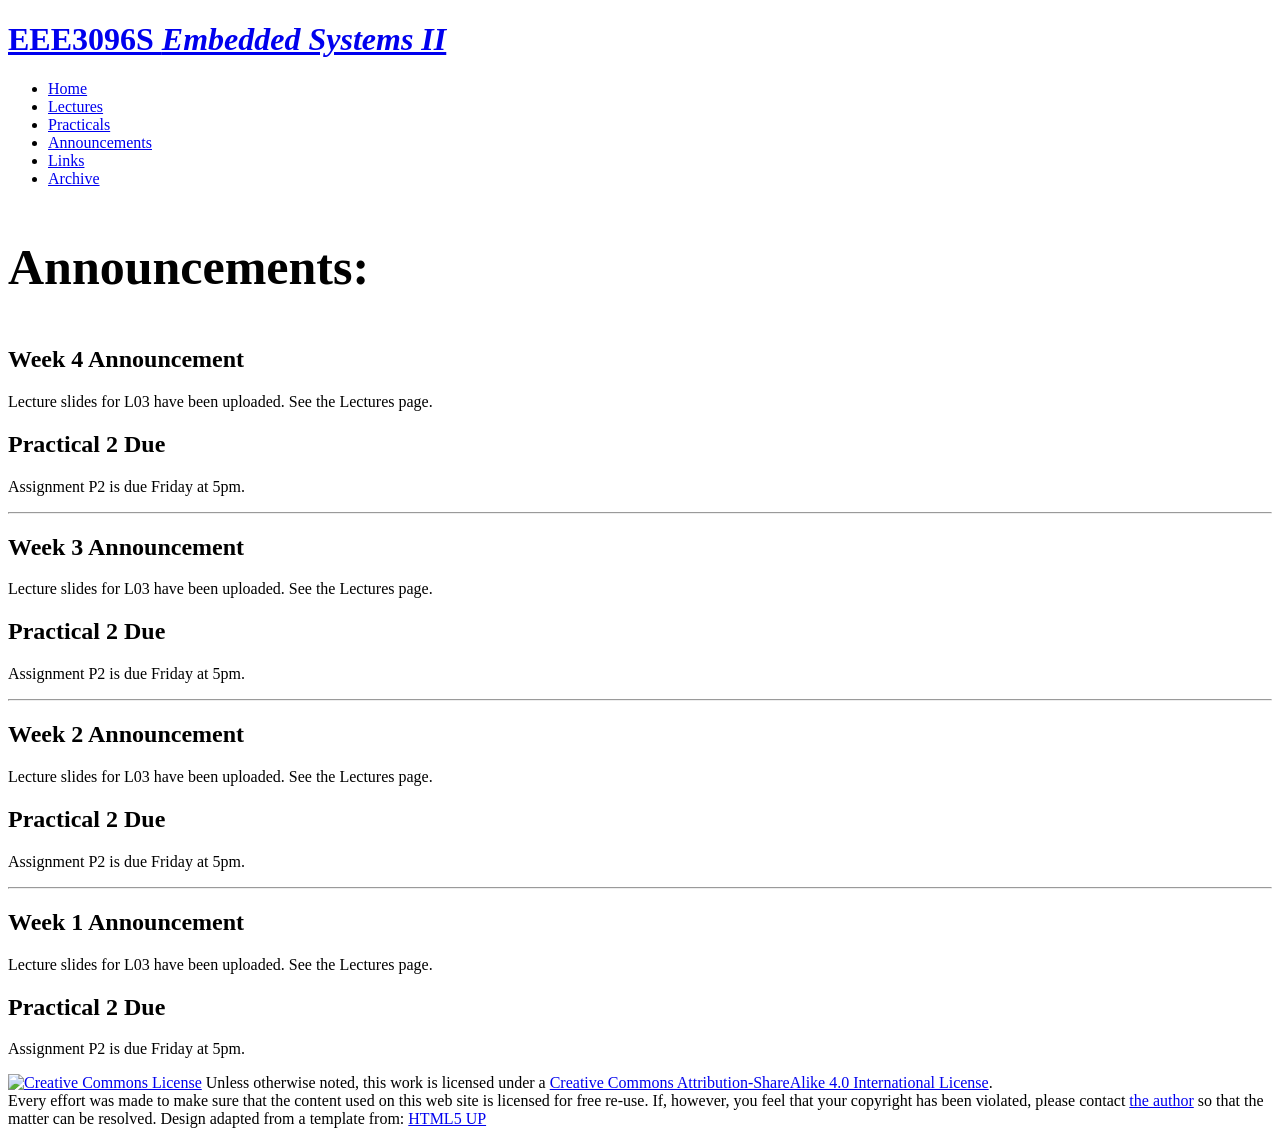
==== announcements.html @ 58a8103e "Added parsing of announcement markdown files, and basic display of recent announcements on home page" ====
<!DOCTYPE html>
<!--
	Arcana by HTML5 UP
	html5up.net | @ajlkn
	Free for personal and commercial use under the CCA 3.0 license (html5up.net/license)
-->
<html>
	<head>
		<title>Announcements</title>
		<meta charset="utf-8" />
		<meta
			name="viewport"
			content="width=device-width, initial-scale=1, user-scalable=no"
		/>
		<link rel="stylesheet" href="assets/css/main.css" />
	</head>
	<body class="is-preload">
		<div id="page-wrapper">
			<!-- Header -->
			<div id="header">
				<!-- Logo -->
				<h1>
					<a href="index.html" id="logo"
						>EEE3096S <em>Embedded Systems II</em></a
					>
				</h1>

				<!-- Nav -->
				<nav id="nav">
					<ul>
						<li><a href="index.html">Home</a></li>
						<li><a href="lectures.html">Lectures</a></li>
						<li><a href="practicals.html">Practicals</a></li>
						<li class="current"><a href="announcements.html">Announcements</a></li>
						<li><a href="links.html">Links</a></li>
						<li><a href="archive.html">Archive</a></li>
					</ul>
				</nav>
			</div>

			<!-- Main -->
			<section class="wrapper style1">
				<div class="wrapper style1">
				<div class="container">
					<div class="row">
						<h3 style="font-size: 50px;"> Announcements:  </h3>	
					</div>
					<div class="row">
						<div id="announcements-content">Loading...</div>	
					</div>
				</div>
			</div>
			</section>

			<!-- Footer -->
			<!-- Footer -->
			<div id="footer">
				<div class="container">
					<!-- Copyright -->
					<div class="copyright">
						<p>
							<a
								rel="license"
								href="http://creativecommons.org/licenses/by-sa/4.0/"
							>
								<img
									alt="Creative Commons License"
									style="border-width: 0;"
									src="https://i.creativecommons.org/l/by-sa/4.0/80x15.png"
							/></a>
							Unless otherwise noted, this work is licensed under a
							<a
								style="text-decoration: underline;"
								rel="license"
								href="http://creativecommons.org/licenses/by-sa/4.0/"
								>Creative Commons Attribution-ShareAlike 4.0 International
								License</a
							>.<br />
							Every effort was made to make sure that the content used on this
							web site is licensed for free re-use. If, however, you feel that
							your copyright has been violated, please contact
							<a
								style="text-decoration: underline;"
								href="mailto:vmrmax002[at]myuct.ac.za"
							>
								the author</a
							>
							so that the matter can be resolved.
							<span
								>Design adapted from a template from:
								<a href="http://html5up.net">HTML5 UP</a></span
							>
						</p>
					</div>
				</div>
			</div>
		</div>

		<!-- Scripts -->
		<script src="assets/js/jquery.min.js"></script>
		<script src="assets/js/jquery.dropotron.min.js"></script>
		<script src="assets/js/browser.min.js"></script>
		<script src="assets/js/breakpoints.min.js"></script>
		<script src="assets/js/util.js"></script>
		<script src="assets/js/main.js"></script>

		<!-- Markdown parsing for announcements --> 
		<script src="assets/js/marked.min.js"></script>

		<!-- Script fetches all announcements and parses the markdown to HTML-->
		<script>
		fetch('resources/announcements.json')
			.then(response => response.json())
			.then(files => {
			const all = [...files].reverse();
			return Promise.all(
				all.map(filename =>
				fetch('resources/' + filename).then(r => r.text())
				)
			);
			})
			.then(texts => {
			const html = texts.map(t => marked.parse(t)).join('<hr>');
			document.getElementById('announcements-content').innerHTML = html;
			})
			.catch(() => {
			document.getElementById('announcements-content').innerHTML = '<p>No announcements at this time.</p>';
			});
		</script>
	</body>
</html>
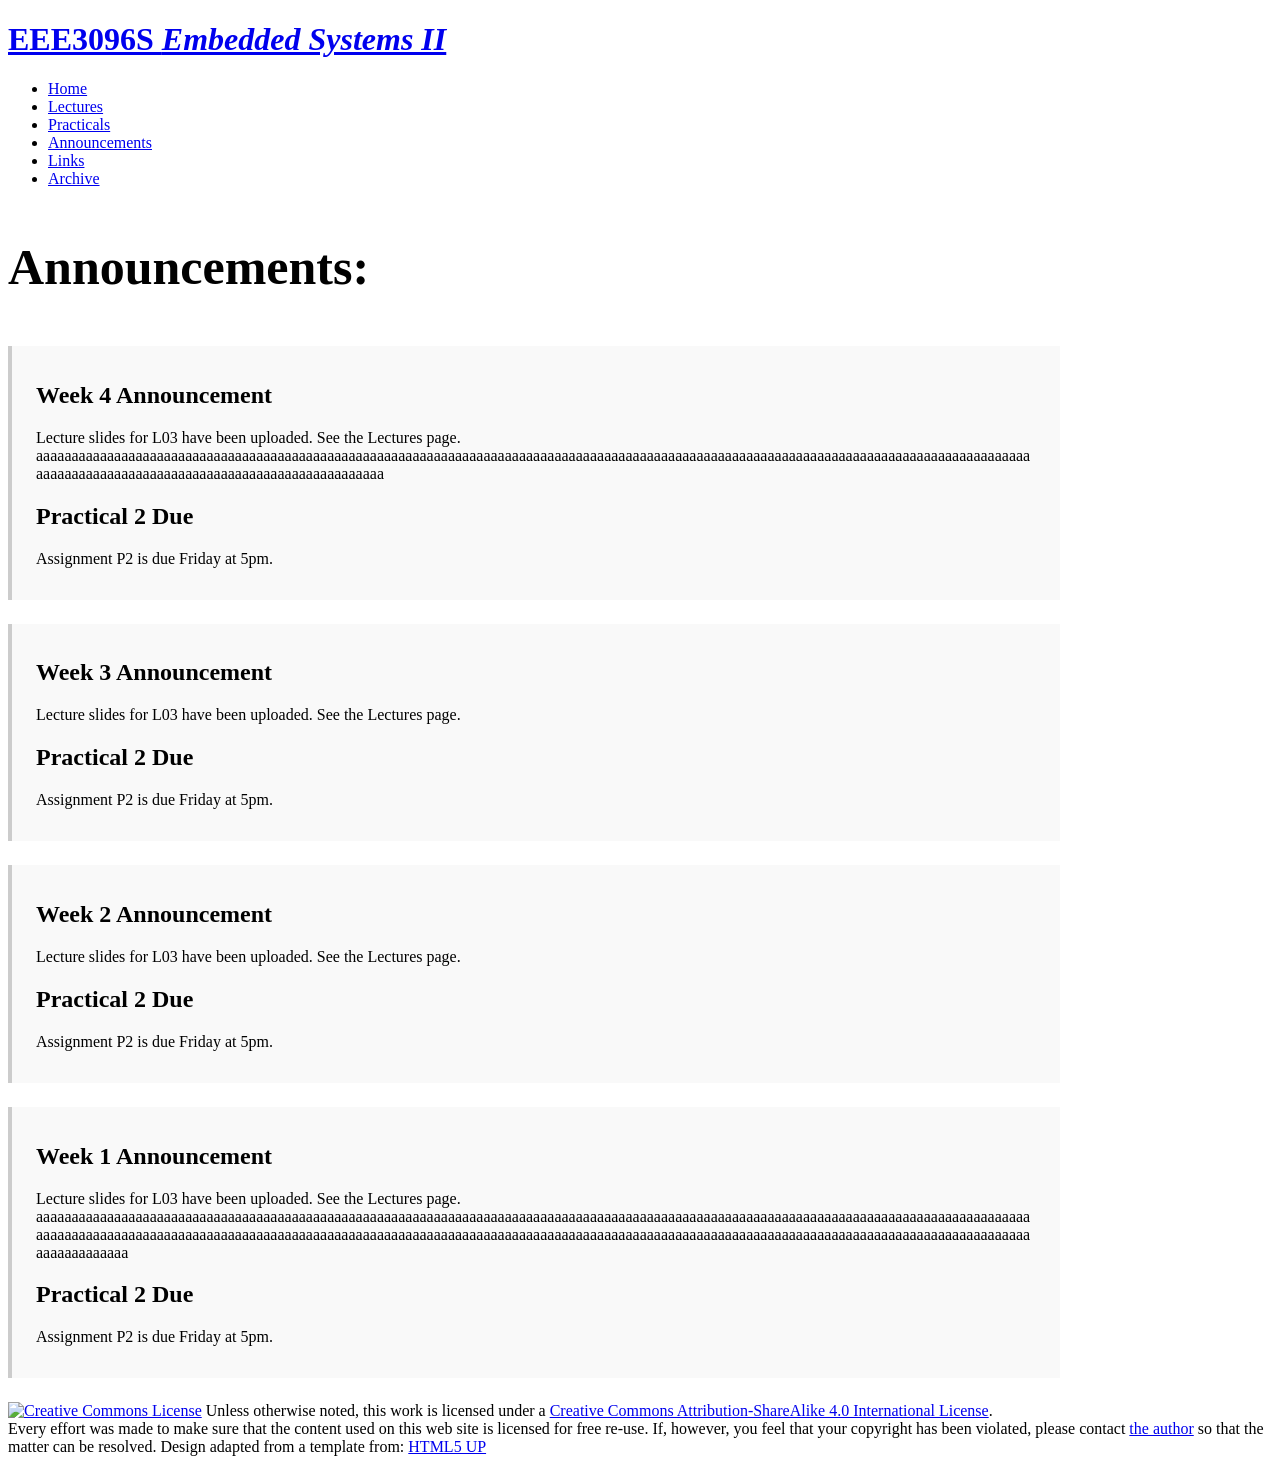
==== commit e91e5374: "Added styling to home page, removed clutter" ====
--- a/announcements.html
+++ b/announcements.html
@@ -120,7 +120,11 @@
 			);
 			})
 			.then(texts => {
-			const html = texts.map(t => marked.parse(t)).join('<hr>');
+			const html = texts.map(t => 
+			'<div style="background: #f9f9f9; border-left: 4px solid #ccc; padding: 1em 1.5em; margin-bottom: 1.5em; max-width: 1000px; word-wrap: break-word; overflow-wrap: break-word;">' 
+			+ marked.parse(t) 
+			+ '</div>'
+			).join('');
 			document.getElementById('announcements-content').innerHTML = html;
 			})
 			.catch(() => {
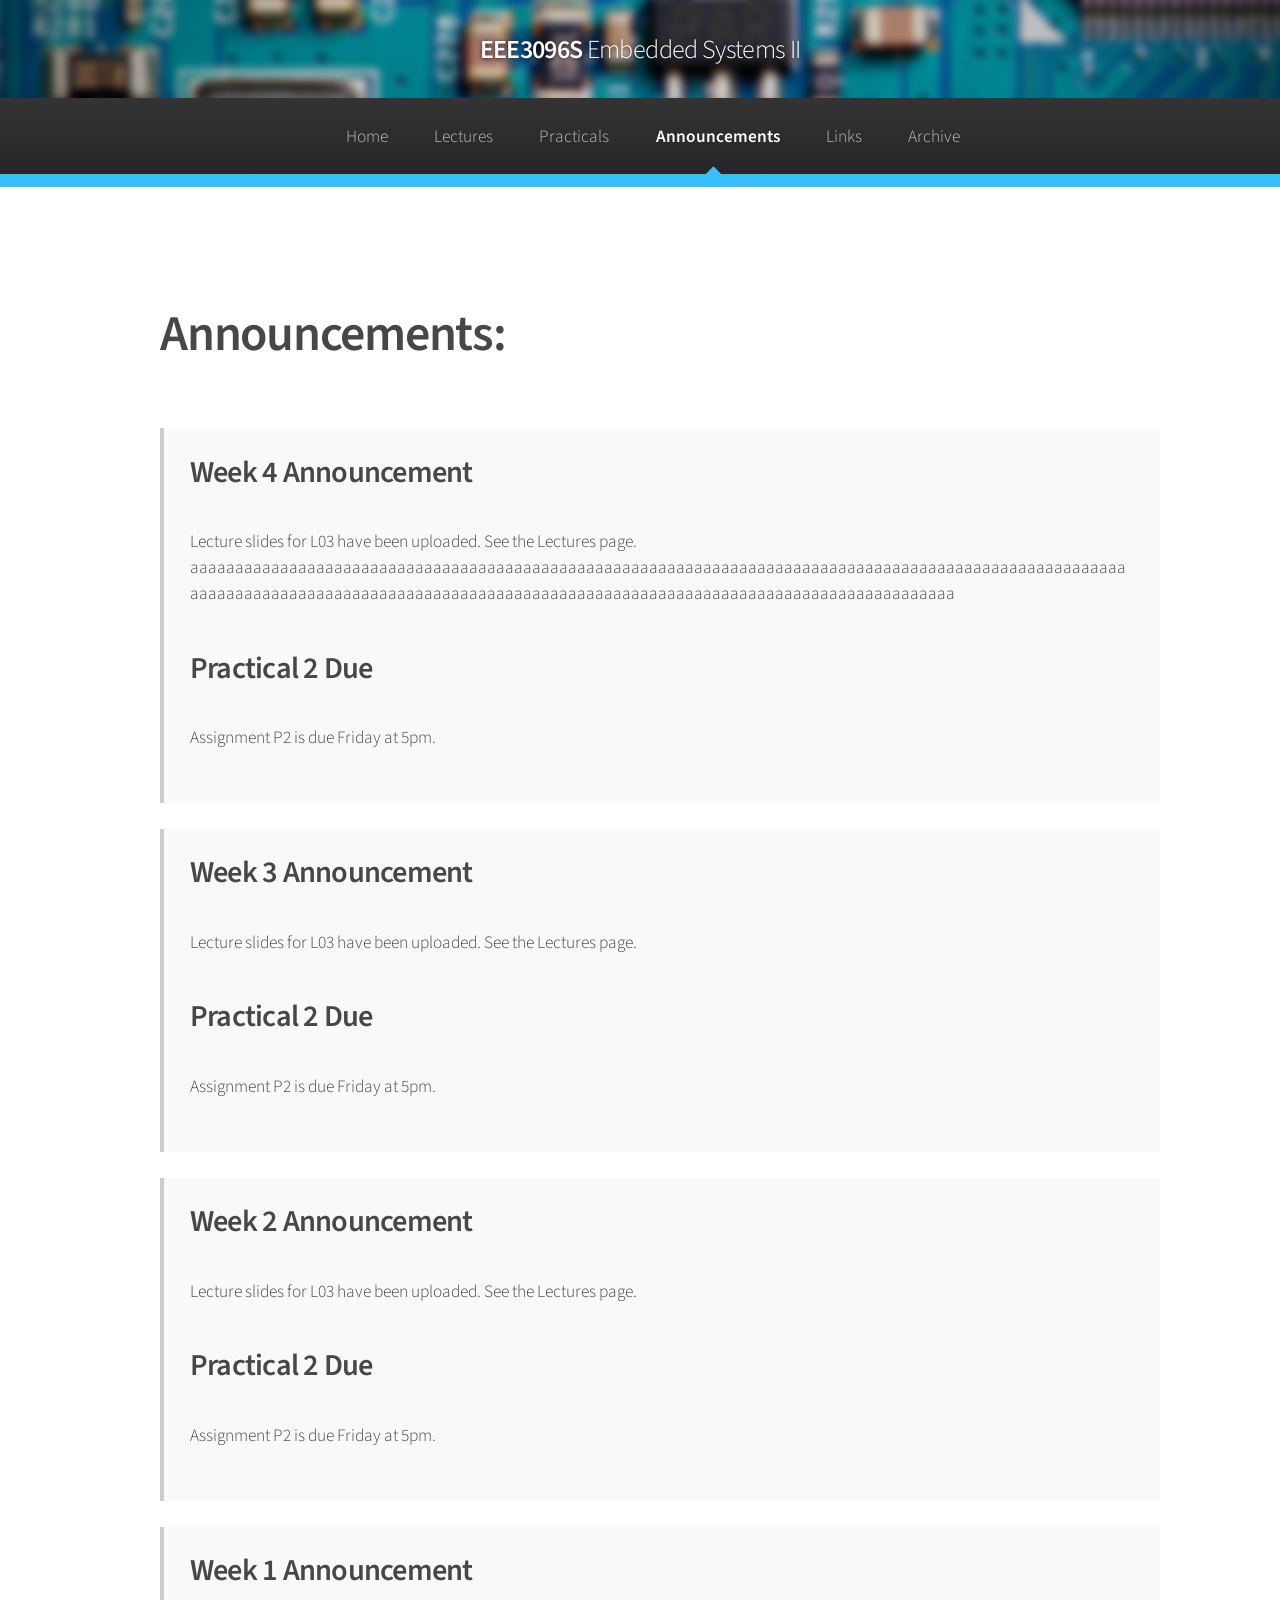
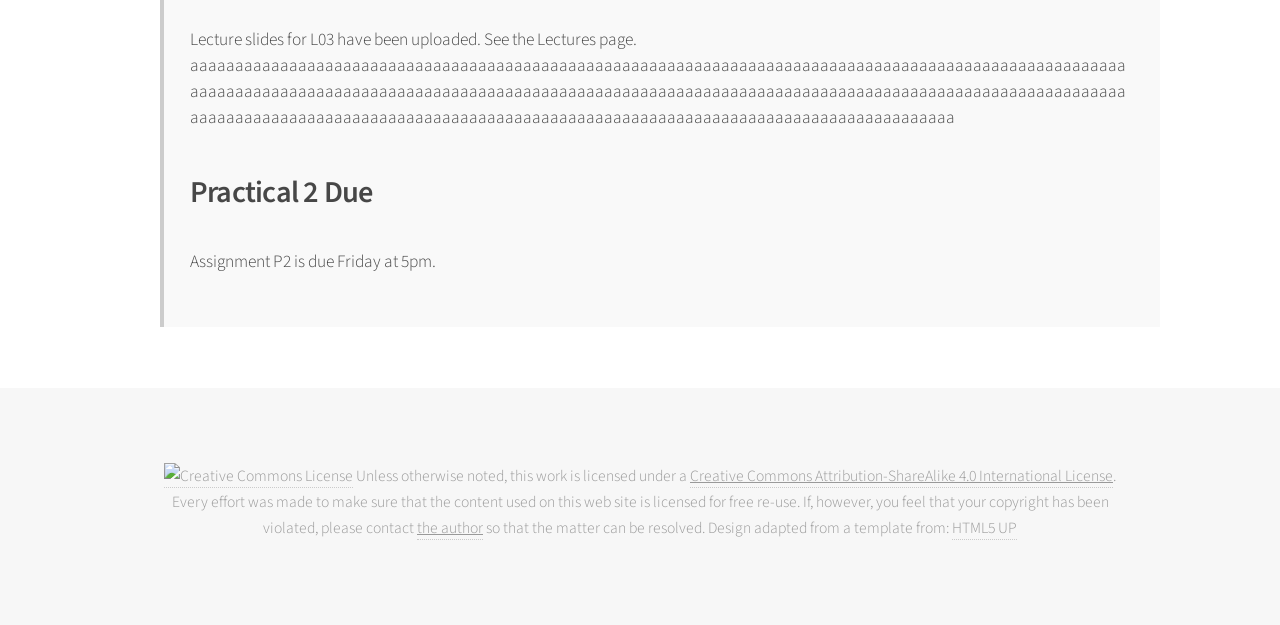
==== commit bc5867e2: "Cleaned up file directory, added past exams and class test download links to archive.html page" ====
--- a/announcements.html
+++ b/announcements.html
@@ -81,7 +81,7 @@
 							your copyright has been violated, please contact
 							<a
 								style="text-decoration: underline;"
-								href="mailto:vmrmax002[at]myuct.ac.za"
+								href="mailto:simon.winberg@uct.ac.za"
 							>
 								the author</a
 							>
@@ -107,15 +107,19 @@
 		<!-- Markdown parsing for announcements --> 
 		<script src="assets/js/marked.min.js"></script>
 
+
+		<!--########################################################################################################################################
+		 Comment out from here if course is inactive -->
+
 		<!-- Script fetches all announcements and parses the markdown to HTML-->
 		<script>
-		fetch('resources/announcements.json')
+		fetch('announcements/announcements.json')
 			.then(response => response.json())
 			.then(files => {
 			const all = [...files].reverse();
 			return Promise.all(
 				all.map(filename =>
-				fetch('resources/' + filename).then(r => r.text())
+				fetch('announcements/' + filename).then(r => r.text())
 				)
 			);
 			})
@@ -131,5 +135,15 @@
 			document.getElementById('announcements-content').innerHTML = '<p>No announcements at this time.</p>';
 			});
 		</script>
+
+		<!--#####################################################################################################################################
+		 Comment out until here if inactive -->
+		
+		 <!--Uncomment if course is inactive:
+		<script>
+			document.getElementById('announcements-content').innerHTML = "Course currently inactive"
+		</script>
+		-->
+		
 	</body>
 </html>
--- a/assets/css/main.css
+++ b/assets/css/main.css
@@ -0,0 +1,2866 @@
+@charset "UTF-8";
+@import url("fontawesome-all.min.css");
+@import url("https://fonts.googleapis.com/css?family=Source+Sans+Pro:300,300italic,600,600italic");
+/*
+	Arcana by HTML5 UP
+	html5up.net | @ajlkn
+	Free for personal and commercial use under the CCA 3.0 license (html5up.net/license)
+*/
+html,
+body,
+div,
+span,
+applet,
+object,
+iframe,
+h1,
+h2,
+h3,
+h4,
+h5,
+h6,
+p,
+blockquote,
+pre,
+a,
+abbr,
+acronym,
+address,
+big,
+cite,
+code,
+del,
+dfn,
+em,
+img,
+ins,
+kbd,
+q,
+s,
+samp,
+small,
+strike,
+strong,
+sub,
+sup,
+tt,
+var,
+b,
+u,
+i,
+center,
+dl,
+dt,
+dd,
+ol,
+ul,
+li,
+fieldset,
+form,
+label,
+legend,
+table,
+caption,
+tbody,
+tfoot,
+thead,
+tr,
+th,
+td,
+article,
+aside,
+canvas,
+details,
+embed,
+figure,
+figcaption,
+footer,
+header,
+hgroup,
+menu,
+nav,
+output,
+ruby,
+section,
+summary,
+time,
+mark,
+audio,
+video {
+  margin: 0;
+  padding: 0;
+  border: 0;
+  font-size: 100%;
+  font: inherit;
+  vertical-align: baseline;
+}
+
+article,
+aside,
+details,
+figcaption,
+figure,
+footer,
+header,
+hgroup,
+menu,
+nav,
+section {
+  display: block;
+}
+
+body {
+  line-height: 1;
+}
+
+ol,
+ul {
+  list-style: none;
+}
+
+blockquote,
+q {
+  quotes: none;
+}
+blockquote:before, blockquote:after,
+q:before,
+q:after {
+  content: "";
+  content: none;
+}
+
+table {
+  border-collapse: collapse;
+  border-spacing: 0;
+}
+
+body {
+  -webkit-text-size-adjust: none;
+}
+
+mark {
+  background-color: transparent;
+  color: inherit;
+}
+
+input::-moz-focus-inner {
+  border: 0;
+  padding: 0;
+}
+
+input,
+select,
+textarea {
+  -moz-appearance: none;
+  -webkit-appearance: none;
+  -ms-appearance: none;
+  appearance: none;
+}
+
+/* Basic */
+html {
+  box-sizing: border-box;
+}
+
+*,
+*:before,
+*:after {
+  box-sizing: inherit;
+}
+
+body {
+  background: #f7f7f7 url("images/bg01.png");
+}
+body.is-preload *,
+body.is-preload *:before,
+body.is-preload *:after {
+  -moz-animation: none !important;
+  -webkit-animation: none !important;
+  -ms-animation: none !important;
+  animation: none !important;
+  -moz-transition: none !important;
+  -webkit-transition: none !important;
+  -ms-transition: none !important;
+  transition: none !important;
+}
+
+body,
+input,
+select,
+textarea {
+  color: #474747;
+  font-family: "Source Sans Pro", sans-serif;
+  font-size: 16pt;
+  font-weight: 300;
+  line-height: 1.65em;
+}
+
+a {
+  -moz-transition: color 0.2s ease-in-out, border-color 0.2s ease-in-out, opacity 0.2s ease-in-out;
+  -webkit-transition: color 0.2s ease-in-out, border-color 0.2s ease-in-out, opacity 0.2s ease-in-out;
+  -ms-transition: color 0.2s ease-in-out, border-color 0.2s ease-in-out, opacity 0.2s ease-in-out;
+  transition: color 0.2s ease-in-out, border-color 0.2s ease-in-out, opacity 0.2s ease-in-out;
+  color: #37c0fb;
+  text-decoration: none;
+  border-bottom: dotted 1px;
+}
+a:hover {
+  color: #37c0fb;
+  border-bottom-color: transparent;
+}
+
+strong,
+b {
+  font-weight: 600;
+}
+
+em,
+i {
+  font-style: italic;
+}
+
+p,
+ul,
+ol,
+dl,
+table,
+blockquote {
+  margin: 0 0 2em 0;
+}
+
+h1,
+h2,
+h3,
+h4,
+h5,
+h6 {
+  color: inherit;
+  font-weight: 600;
+  line-height: 1.75em;
+  margin-bottom: 1em;
+}
+h1 a,
+h2 a,
+h3 a,
+h4 a,
+h5 a,
+h6 a {
+  color: inherit;
+  text-decoration: none;
+}
+h1 em,
+h2 em,
+h3 em,
+h4 em,
+h5 em,
+h6 em {
+  font-style: normal;
+  font-weight: 300;
+}
+
+h2 {
+  font-size: 1.75em;
+  letter-spacing: -0.025em;
+}
+
+h3 {
+  font-size: 1.2em;
+  letter-spacing: -0.025em;
+}
+
+sub {
+  font-size: 0.8em;
+  position: relative;
+  top: 0.5em;
+}
+
+sup {
+  font-size: 0.8em;
+  position: relative;
+  top: -0.5em;
+}
+
+hr {
+  border-top: solid 1px #e0e0e0;
+  border: 0;
+  margin-bottom: 1.5em;
+}
+
+blockquote {
+  border-left: solid 0.5em #e0e0e0;
+  font-style: italic;
+  padding: 1em 0 1em 2em;
+}
+
+/* Container */
+.container {
+  margin: 0 auto;
+  max-width: 100%;
+  width: 1400px;
+}
+@media screen and (max-width: 1680px) {
+  .container {
+    width: 1200px;
+  }
+}
+@media screen and (max-width: 1280px) {
+  .container {
+    width: 960px;
+  }
+}
+@media screen and (max-width: 980px) {
+  .container {
+    width: 95%;
+  }
+}
+@media screen and (max-width: 840px) {
+  .container {
+    width: 95%;
+  }
+}
+@media screen and (max-width: 736px) {
+  .container {
+    width: 90%;
+  }
+}
+@media screen and (max-width: 480px) {
+  .container {
+    width: 100%;
+  }
+}
+
+/* Row */
+.row {
+  display: flex;
+  flex-wrap: wrap;
+  box-sizing: border-box;
+  align-items: stretch;
+}
+.row > * {
+  box-sizing: border-box;
+}
+.row.gtr-uniform > * > :last-child {
+  margin-bottom: 0;
+}
+.row.aln-left {
+  justify-content: flex-start;
+}
+.row.aln-center {
+  justify-content: center;
+}
+.row.aln-right {
+  justify-content: flex-end;
+}
+.row.aln-top {
+  align-items: flex-start;
+}
+.row.aln-middle {
+  align-items: center;
+}
+.row.aln-bottom {
+  align-items: flex-end;
+}
+.row > .imp {
+  order: -1;
+}
+.row > .col-1 {
+  width: 8.3333333333%;
+}
+.row > .off-1 {
+  margin-left: 8.3333333333%;
+}
+.row > .col-2 {
+  width: 16.6666666667%;
+}
+.row > .off-2 {
+  margin-left: 16.6666666667%;
+}
+.row > .col-3 {
+  width: 25%;
+}
+.row > .off-3 {
+  margin-left: 25%;
+}
+.row > .col-4 {
+  width: 33.3333333333%;
+}
+.row > .off-4 {
+  margin-left: 33.3333333333%;
+}
+.row > .col-5 {
+  width: 41.6666666667%;
+}
+.row > .off-5 {
+  margin-left: 41.6666666667%;
+}
+.row > .col-6 {
+  width: 50%;
+}
+.row > .off-6 {
+  margin-left: 50%;
+}
+.row > .col-7 {
+  width: 58.3333333333%;
+}
+.row > .off-7 {
+  margin-left: 58.3333333333%;
+}
+.row > .col-8 {
+  width: 66.6666666667%;
+}
+.row > .off-8 {
+  margin-left: 66.6666666667%;
+}
+.row > .col-9 {
+  width: 75%;
+}
+.row > .off-9 {
+  margin-left: 75%;
+}
+.row > .col-10 {
+  width: 83.3333333333%;
+}
+.row > .off-10 {
+  margin-left: 83.3333333333%;
+}
+.row > .col-11 {
+  width: 91.6666666667%;
+}
+.row > .off-11 {
+  margin-left: 91.6666666667%;
+}
+.row > .col-12 {
+  width: 100%;
+}
+.row > .off-12 {
+  margin-left: 100%;
+}
+.row.gtr-0 {
+  margin-top: 0px;
+  margin-left: 0px;
+}
+.row.gtr-0 > * {
+  padding: 0px 0 0 0px;
+}
+.row.gtr-0.gtr-uniform {
+  margin-top: 0px;
+}
+.row.gtr-0.gtr-uniform > * {
+  padding-top: 0px;
+}
+.row.gtr-25 {
+  margin-top: -12.5px;
+  margin-left: -12.5px;
+}
+.row.gtr-25 > * {
+  padding: 12.5px 0 0 12.5px;
+}
+.row.gtr-25.gtr-uniform {
+  margin-top: -12.5px;
+}
+.row.gtr-25.gtr-uniform > * {
+  padding-top: 12.5px;
+}
+.row.gtr-50 {
+  margin-top: -25px;
+  margin-left: -25px;
+}
+.row.gtr-50 > * {
+  padding: 25px 0 0 25px;
+}
+.row.gtr-50.gtr-uniform {
+  margin-top: -25px;
+}
+.row.gtr-50.gtr-uniform > * {
+  padding-top: 25px;
+}
+.row {
+  margin-top: -50px;
+  margin-left: -50px;
+}
+.row > * {
+  padding: 50px 0 0 50px;
+}
+.row.gtr-uniform {
+  margin-top: -50px;
+}
+.row.gtr-uniform > * {
+  padding-top: 50px;
+}
+.row.gtr-150 {
+  margin-top: -75px;
+  margin-left: -75px;
+}
+.row.gtr-150 > * {
+  padding: 75px 0 0 75px;
+}
+.row.gtr-150.gtr-uniform {
+  margin-top: -75px;
+}
+.row.gtr-150.gtr-uniform > * {
+  padding-top: 75px;
+}
+.row.gtr-200 {
+  margin-top: -100px;
+  margin-left: -100px;
+}
+.row.gtr-200 > * {
+  padding: 100px 0 0 100px;
+}
+.row.gtr-200.gtr-uniform {
+  margin-top: -100px;
+}
+.row.gtr-200.gtr-uniform > * {
+  padding-top: 100px;
+}
+@media screen and (max-width: 1680px) {
+  .row {
+    display: flex;
+    flex-wrap: wrap;
+    box-sizing: border-box;
+    align-items: stretch;
+  }
+  .row > * {
+    box-sizing: border-box;
+  }
+  .row.gtr-uniform > * > :last-child {
+    margin-bottom: 0;
+  }
+  .row.aln-left {
+    justify-content: flex-start;
+  }
+  .row.aln-center {
+    justify-content: center;
+  }
+  .row.aln-right {
+    justify-content: flex-end;
+  }
+  .row.aln-top {
+    align-items: flex-start;
+  }
+  .row.aln-middle {
+    align-items: center;
+  }
+  .row.aln-bottom {
+    align-items: flex-end;
+  }
+  .row > .imp-wide {
+    order: -1;
+  }
+  .row > .col-1-wide {
+    width: 8.3333333333%;
+  }
+  .row > .off-1-wide {
+    margin-left: 8.3333333333%;
+  }
+  .row > .col-2-wide {
+    width: 16.6666666667%;
+  }
+  .row > .off-2-wide {
+    margin-left: 16.6666666667%;
+  }
+  .row > .col-3-wide {
+    width: 25%;
+  }
+  .row > .off-3-wide {
+    margin-left: 25%;
+  }
+  .row > .col-4-wide {
+    width: 33.3333333333%;
+  }
+  .row > .off-4-wide {
+    margin-left: 33.3333333333%;
+  }
+  .row > .col-5-wide {
+    width: 41.6666666667%;
+  }
+  .row > .off-5-wide {
+    margin-left: 41.6666666667%;
+  }
+  .row > .col-6-wide {
+    width: 50%;
+  }
+  .row > .off-6-wide {
+    margin-left: 50%;
+  }
+  .row > .col-7-wide {
+    width: 58.3333333333%;
+  }
+  .row > .off-7-wide {
+    margin-left: 58.3333333333%;
+  }
+  .row > .col-8-wide {
+    width: 66.6666666667%;
+  }
+  .row > .off-8-wide {
+    margin-left: 66.6666666667%;
+  }
+  .row > .col-9-wide {
+    width: 75%;
+  }
+  .row > .off-9-wide {
+    margin-left: 75%;
+  }
+  .row > .col-10-wide {
+    width: 83.3333333333%;
+  }
+  .row > .off-10-wide {
+    margin-left: 83.3333333333%;
+  }
+  .row > .col-11-wide {
+    width: 91.6666666667%;
+  }
+  .row > .off-11-wide {
+    margin-left: 91.6666666667%;
+  }
+  .row > .col-12-wide {
+    width: 100%;
+  }
+  .row > .off-12-wide {
+    margin-left: 100%;
+  }
+  .row.gtr-0 {
+    margin-top: 0px;
+    margin-left: 0px;
+  }
+  .row.gtr-0 > * {
+    padding: 0px 0 0 0px;
+  }
+  .row.gtr-0.gtr-uniform {
+    margin-top: 0px;
+  }
+  .row.gtr-0.gtr-uniform > * {
+    padding-top: 0px;
+  }
+  .row.gtr-25 {
+    margin-top: -10px;
+    margin-left: -10px;
+  }
+  .row.gtr-25 > * {
+    padding: 10px 0 0 10px;
+  }
+  .row.gtr-25.gtr-uniform {
+    margin-top: -10px;
+  }
+  .row.gtr-25.gtr-uniform > * {
+    padding-top: 10px;
+  }
+  .row.gtr-50 {
+    margin-top: -20px;
+    margin-left: -20px;
+  }
+  .row.gtr-50 > * {
+    padding: 20px 0 0 20px;
+  }
+  .row.gtr-50.gtr-uniform {
+    margin-top: -20px;
+  }
+  .row.gtr-50.gtr-uniform > * {
+    padding-top: 20px;
+  }
+  .row {
+    margin-top: -40px;
+    margin-left: -40px;
+  }
+  .row > * {
+    padding: 40px 0 0 40px;
+  }
+  .row.gtr-uniform {
+    margin-top: -40px;
+  }
+  .row.gtr-uniform > * {
+    padding-top: 40px;
+  }
+  .row.gtr-150 {
+    margin-top: -60px;
+    margin-left: -60px;
+  }
+  .row.gtr-150 > * {
+    padding: 60px 0 0 60px;
+  }
+  .row.gtr-150.gtr-uniform {
+    margin-top: -60px;
+  }
+  .row.gtr-150.gtr-uniform > * {
+    padding-top: 60px;
+  }
+  .row.gtr-200 {
+    margin-top: -80px;
+    margin-left: -80px;
+  }
+  .row.gtr-200 > * {
+    padding: 80px 0 0 80px;
+  }
+  .row.gtr-200.gtr-uniform {
+    margin-top: -80px;
+  }
+  .row.gtr-200.gtr-uniform > * {
+    padding-top: 80px;
+  }
+}
+@media screen and (max-width: 1280px) {
+  .row {
+    display: flex;
+    flex-wrap: wrap;
+    box-sizing: border-box;
+    align-items: stretch;
+  }
+  .row > * {
+    box-sizing: border-box;
+  }
+  .row.gtr-uniform > * > :last-child {
+    margin-bottom: 0;
+  }
+  .row.aln-left {
+    justify-content: flex-start;
+  }
+  .row.aln-center {
+    justify-content: center;
+  }
+  .row.aln-right {
+    justify-content: flex-end;
+  }
+  .row.aln-top {
+    align-items: flex-start;
+  }
+  .row.aln-middle {
+    align-items: center;
+  }
+  .row.aln-bottom {
+    align-items: flex-end;
+  }
+  .row > .imp-normal {
+    order: -1;
+  }
+  .row > .col-1-normal {
+    width: 8.3333333333%;
+  }
+  .row > .off-1-normal {
+    margin-left: 8.3333333333%;
+  }
+  .row > .col-2-normal {
+    width: 16.6666666667%;
+  }
+  .row > .off-2-normal {
+    margin-left: 16.6666666667%;
+  }
+  .row > .col-3-normal {
+    width: 25%;
+  }
+  .row > .off-3-normal {
+    margin-left: 25%;
+  }
+  .row > .col-4-normal {
+    width: 33.3333333333%;
+  }
+  .row > .off-4-normal {
+    margin-left: 33.3333333333%;
+  }
+  .row > .col-5-normal {
+    width: 41.6666666667%;
+  }
+  .row > .off-5-normal {
+    margin-left: 41.6666666667%;
+  }
+  .row > .col-6-normal {
+    width: 50%;
+  }
+  .row > .off-6-normal {
+    margin-left: 50%;
+  }
+  .row > .col-7-normal {
+    width: 58.3333333333%;
+  }
+  .row > .off-7-normal {
+    margin-left: 58.3333333333%;
+  }
+  .row > .col-8-normal {
+    width: 66.6666666667%;
+  }
+  .row > .off-8-normal {
+    margin-left: 66.6666666667%;
+  }
+  .row > .col-9-normal {
+    width: 75%;
+  }
+  .row > .off-9-normal {
+    margin-left: 75%;
+  }
+  .row > .col-10-normal {
+    width: 83.3333333333%;
+  }
+  .row > .off-10-normal {
+    margin-left: 83.3333333333%;
+  }
+  .row > .col-11-normal {
+    width: 91.6666666667%;
+  }
+  .row > .off-11-normal {
+    margin-left: 91.6666666667%;
+  }
+  .row > .col-12-normal {
+    width: 100%;
+  }
+  .row > .off-12-normal {
+    margin-left: 100%;
+  }
+  .row.gtr-0 {
+    margin-top: 0px;
+    margin-left: 0px;
+  }
+  .row.gtr-0 > * {
+    padding: 0px 0 0 0px;
+  }
+  .row.gtr-0.gtr-uniform {
+    margin-top: 0px;
+  }
+  .row.gtr-0.gtr-uniform > * {
+    padding-top: 0px;
+  }
+  .row.gtr-25 {
+    margin-top: -7.5px;
+    margin-left: -7.5px;
+  }
+  .row.gtr-25 > * {
+    padding: 7.5px 0 0 7.5px;
+  }
+  .row.gtr-25.gtr-uniform {
+    margin-top: -7.5px;
+  }
+  .row.gtr-25.gtr-uniform > * {
+    padding-top: 7.5px;
+  }
+  .row.gtr-50 {
+    margin-top: -15px;
+    margin-left: -15px;
+  }
+  .row.gtr-50 > * {
+    padding: 15px 0 0 15px;
+  }
+  .row.gtr-50.gtr-uniform {
+    margin-top: -15px;
+  }
+  .row.gtr-50.gtr-uniform > * {
+    padding-top: 15px;
+  }
+  .row {
+    margin-top: -30px;
+    margin-left: -30px;
+  }
+  .row > * {
+    padding: 30px 0 0 30px;
+  }
+  .row.gtr-uniform {
+    margin-top: -30px;
+  }
+  .row.gtr-uniform > * {
+    padding-top: 30px;
+  }
+  .row.gtr-150 {
+    margin-top: -45px;
+    margin-left: -45px;
+  }
+  .row.gtr-150 > * {
+    padding: 45px 0 0 45px;
+  }
+  .row.gtr-150.gtr-uniform {
+    margin-top: -45px;
+  }
+  .row.gtr-150.gtr-uniform > * {
+    padding-top: 45px;
+  }
+  .row.gtr-200 {
+    margin-top: -60px;
+    margin-left: -60px;
+  }
+  .row.gtr-200 > * {
+    padding: 60px 0 0 60px;
+  }
+  .row.gtr-200.gtr-uniform {
+    margin-top: -60px;
+  }
+  .row.gtr-200.gtr-uniform > * {
+    padding-top: 60px;
+  }
+}
+@media screen and (max-width: 980px) {
+  .row {
+    display: flex;
+    flex-wrap: wrap;
+    box-sizing: border-box;
+    align-items: stretch;
+  }
+  .row > * {
+    box-sizing: border-box;
+  }
+  .row.gtr-uniform > * > :last-child {
+    margin-bottom: 0;
+  }
+  .row.aln-left {
+    justify-content: flex-start;
+  }
+  .row.aln-center {
+    justify-content: center;
+  }
+  .row.aln-right {
+    justify-content: flex-end;
+  }
+  .row.aln-top {
+    align-items: flex-start;
+  }
+  .row.aln-middle {
+    align-items: center;
+  }
+  .row.aln-bottom {
+    align-items: flex-end;
+  }
+  .row > .imp-narrow {
+    order: -1;
+  }
+  .row > .col-1-narrow {
+    width: 8.3333333333%;
+  }
+  .row > .off-1-narrow {
+    margin-left: 8.3333333333%;
+  }
+  .row > .col-2-narrow {
+    width: 16.6666666667%;
+  }
+  .row > .off-2-narrow {
+    margin-left: 16.6666666667%;
+  }
+  .row > .col-3-narrow {
+    width: 25%;
+  }
+  .row > .off-3-narrow {
+    margin-left: 25%;
+  }
+  .row > .col-4-narrow {
+    width: 33.3333333333%;
+  }
+  .row > .off-4-narrow {
+    margin-left: 33.3333333333%;
+  }
+  .row > .col-5-narrow {
+    width: 41.6666666667%;
+  }
+  .row > .off-5-narrow {
+    margin-left: 41.6666666667%;
+  }
+  .row > .col-6-narrow {
+    width: 50%;
+  }
+  .row > .off-6-narrow {
+    margin-left: 50%;
+  }
+  .row > .col-7-narrow {
+    width: 58.3333333333%;
+  }
+  .row > .off-7-narrow {
+    margin-left: 58.3333333333%;
+  }
+  .row > .col-8-narrow {
+    width: 66.6666666667%;
+  }
+  .row > .off-8-narrow {
+    margin-left: 66.6666666667%;
+  }
+  .row > .col-9-narrow {
+    width: 75%;
+  }
+  .row > .off-9-narrow {
+    margin-left: 75%;
+  }
+  .row > .col-10-narrow {
+    width: 83.3333333333%;
+  }
+  .row > .off-10-narrow {
+    margin-left: 83.3333333333%;
+  }
+  .row > .col-11-narrow {
+    width: 91.6666666667%;
+  }
+  .row > .off-11-narrow {
+    margin-left: 91.6666666667%;
+  }
+  .row > .col-12-narrow {
+    width: 100%;
+  }
+  .row > .off-12-narrow {
+    margin-left: 100%;
+  }
+  .row.gtr-0 {
+    margin-top: 0px;
+    margin-left: 0px;
+  }
+  .row.gtr-0 > * {
+    padding: 0px 0 0 0px;
+  }
+  .row.gtr-0.gtr-uniform {
+    margin-top: 0px;
+  }
+  .row.gtr-0.gtr-uniform > * {
+    padding-top: 0px;
+  }
+  .row.gtr-25 {
+    margin-top: -7.5px;
+    margin-left: -7.5px;
+  }
+  .row.gtr-25 > * {
+    padding: 7.5px 0 0 7.5px;
+  }
+  .row.gtr-25.gtr-uniform {
+    margin-top: -7.5px;
+  }
+  .row.gtr-25.gtr-uniform > * {
+    padding-top: 7.5px;
+  }
+  .row.gtr-50 {
+    margin-top: -15px;
+    margin-left: -15px;
+  }
+  .row.gtr-50 > * {
+    padding: 15px 0 0 15px;
+  }
+  .row.gtr-50.gtr-uniform {
+    margin-top: -15px;
+  }
+  .row.gtr-50.gtr-uniform > * {
+    padding-top: 15px;
+  }
+  .row {
+    margin-top: -30px;
+    margin-left: -30px;
+  }
+  .row > * {
+    padding: 30px 0 0 30px;
+  }
+  .row.gtr-uniform {
+    margin-top: -30px;
+  }
+  .row.gtr-uniform > * {
+    padding-top: 30px;
+  }
+  .row.gtr-150 {
+    margin-top: -45px;
+    margin-left: -45px;
+  }
+  .row.gtr-150 > * {
+    padding: 45px 0 0 45px;
+  }
+  .row.gtr-150.gtr-uniform {
+    margin-top: -45px;
+  }
+  .row.gtr-150.gtr-uniform > * {
+    padding-top: 45px;
+  }
+  .row.gtr-200 {
+    margin-top: -60px;
+    margin-left: -60px;
+  }
+  .row.gtr-200 > * {
+    padding: 60px 0 0 60px;
+  }
+  .row.gtr-200.gtr-uniform {
+    margin-top: -60px;
+  }
+  .row.gtr-200.gtr-uniform > * {
+    padding-top: 60px;
+  }
+}
+@media screen and (max-width: 840px) {
+  .row {
+    display: flex;
+    flex-wrap: wrap;
+    box-sizing: border-box;
+    align-items: stretch;
+  }
+  .row > * {
+    box-sizing: border-box;
+  }
+  .row.gtr-uniform > * > :last-child {
+    margin-bottom: 0;
+  }
+  .row.aln-left {
+    justify-content: flex-start;
+  }
+  .row.aln-center {
+    justify-content: center;
+  }
+  .row.aln-right {
+    justify-content: flex-end;
+  }
+  .row.aln-top {
+    align-items: flex-start;
+  }
+  .row.aln-middle {
+    align-items: center;
+  }
+  .row.aln-bottom {
+    align-items: flex-end;
+  }
+  .row > .imp-narrower {
+    order: -1;
+  }
+  .row > .col-1-narrower {
+    width: 8.3333333333%;
+  }
+  .row > .off-1-narrower {
+    margin-left: 8.3333333333%;
+  }
+  .row > .col-2-narrower {
+    width: 16.6666666667%;
+  }
+  .row > .off-2-narrower {
+    margin-left: 16.6666666667%;
+  }
+  .row > .col-3-narrower {
+    width: 25%;
+  }
+  .row > .off-3-narrower {
+    margin-left: 25%;
+  }
+  .row > .col-4-narrower {
+    width: 33.3333333333%;
+  }
+  .row > .off-4-narrower {
+    margin-left: 33.3333333333%;
+  }
+  .row > .col-5-narrower {
+    width: 41.6666666667%;
+  }
+  .row > .off-5-narrower {
+    margin-left: 41.6666666667%;
+  }
+  .row > .col-6-narrower {
+    width: 50%;
+  }
+  .row > .off-6-narrower {
+    margin-left: 50%;
+  }
+  .row > .col-7-narrower {
+    width: 58.3333333333%;
+  }
+  .row > .off-7-narrower {
+    margin-left: 58.3333333333%;
+  }
+  .row > .col-8-narrower {
+    width: 66.6666666667%;
+  }
+  .row > .off-8-narrower {
+    margin-left: 66.6666666667%;
+  }
+  .row > .col-9-narrower {
+    width: 75%;
+  }
+  .row > .off-9-narrower {
+    margin-left: 75%;
+  }
+  .row > .col-10-narrower {
+    width: 83.3333333333%;
+  }
+  .row > .off-10-narrower {
+    margin-left: 83.3333333333%;
+  }
+  .row > .col-11-narrower {
+    width: 91.6666666667%;
+  }
+  .row > .off-11-narrower {
+    margin-left: 91.6666666667%;
+  }
+  .row > .col-12-narrower {
+    width: 100%;
+  }
+  .row > .off-12-narrower {
+    margin-left: 100%;
+  }
+  .row.gtr-0 {
+    margin-top: 0px;
+    margin-left: 0px;
+  }
+  .row.gtr-0 > * {
+    padding: 0px 0 0 0px;
+  }
+  .row.gtr-0.gtr-uniform {
+    margin-top: 0px;
+  }
+  .row.gtr-0.gtr-uniform > * {
+    padding-top: 0px;
+  }
+  .row.gtr-25 {
+    margin-top: -7.5px;
+    margin-left: -7.5px;
+  }
+  .row.gtr-25 > * {
+    padding: 7.5px 0 0 7.5px;
+  }
+  .row.gtr-25.gtr-uniform {
+    margin-top: -7.5px;
+  }
+  .row.gtr-25.gtr-uniform > * {
+    padding-top: 7.5px;
+  }
+  .row.gtr-50 {
+    margin-top: -15px;
+    margin-left: -15px;
+  }
+  .row.gtr-50 > * {
+    padding: 15px 0 0 15px;
+  }
+  .row.gtr-50.gtr-uniform {
+    margin-top: -15px;
+  }
+  .row.gtr-50.gtr-uniform > * {
+    padding-top: 15px;
+  }
+  .row {
+    margin-top: -30px;
+    margin-left: -30px;
+  }
+  .row > * {
+    padding: 30px 0 0 30px;
+  }
+  .row.gtr-uniform {
+    margin-top: -30px;
+  }
+  .row.gtr-uniform > * {
+    padding-top: 30px;
+  }
+  .row.gtr-150 {
+    margin-top: -45px;
+    margin-left: -45px;
+  }
+  .row.gtr-150 > * {
+    padding: 45px 0 0 45px;
+  }
+  .row.gtr-150.gtr-uniform {
+    margin-top: -45px;
+  }
+  .row.gtr-150.gtr-uniform > * {
+    padding-top: 45px;
+  }
+  .row.gtr-200 {
+    margin-top: -60px;
+    margin-left: -60px;
+  }
+  .row.gtr-200 > * {
+    padding: 60px 0 0 60px;
+  }
+  .row.gtr-200.gtr-uniform {
+    margin-top: -60px;
+  }
+  .row.gtr-200.gtr-uniform > * {
+    padding-top: 60px;
+  }
+}
+@media screen and (max-width: 736px) {
+  .row {
+    display: flex;
+    flex-wrap: wrap;
+    box-sizing: border-box;
+    align-items: stretch;
+  }
+  .row > * {
+    box-sizing: border-box;
+  }
+  .row.gtr-uniform > * > :last-child {
+    margin-bottom: 0;
+  }
+  .row.aln-left {
+    justify-content: flex-start;
+  }
+  .row.aln-center {
+    justify-content: center;
+  }
+  .row.aln-right {
+    justify-content: flex-end;
+  }
+  .row.aln-top {
+    align-items: flex-start;
+  }
+  .row.aln-middle {
+    align-items: center;
+  }
+  .row.aln-bottom {
+    align-items: flex-end;
+  }
+  .row > .imp-mobile {
+    order: -1;
+  }
+  .row > .col-1-mobile {
+    width: 8.3333333333%;
+  }
+  .row > .off-1-mobile {
+    margin-left: 8.3333333333%;
+  }
+  .row > .col-2-mobile {
+    width: 16.6666666667%;
+  }
+  .row > .off-2-mobile {
+    margin-left: 16.6666666667%;
+  }
+  .row > .col-3-mobile {
+    width: 25%;
+  }
+  .row > .off-3-mobile {
+    margin-left: 25%;
+  }
+  .row > .col-4-mobile {
+    width: 33.3333333333%;
+  }
+  .row > .off-4-mobile {
+    margin-left: 33.3333333333%;
+  }
+  .row > .col-5-mobile {
+    width: 41.6666666667%;
+  }
+  .row > .off-5-mobile {
+    margin-left: 41.6666666667%;
+  }
+  .row > .col-6-mobile {
+    width: 50%;
+  }
+  .row > .off-6-mobile {
+    margin-left: 50%;
+  }
+  .row > .col-7-mobile {
+    width: 58.3333333333%;
+  }
+  .row > .off-7-mobile {
+    margin-left: 58.3333333333%;
+  }
+  .row > .col-8-mobile {
+    width: 66.6666666667%;
+  }
+  .row > .off-8-mobile {
+    margin-left: 66.6666666667%;
+  }
+  .row > .col-9-mobile {
+    width: 75%;
+  }
+  .row > .off-9-mobile {
+    margin-left: 75%;
+  }
+  .row > .col-10-mobile {
+    width: 83.3333333333%;
+  }
+  .row > .off-10-mobile {
+    margin-left: 83.3333333333%;
+  }
+  .row > .col-11-mobile {
+    width: 91.6666666667%;
+  }
+  .row > .off-11-mobile {
+    margin-left: 91.6666666667%;
+  }
+  .row > .col-12-mobile {
+    width: 100%;
+  }
+  .row > .off-12-mobile {
+    margin-left: 100%;
+  }
+  .row.gtr-0 {
+    margin-top: 0px;
+    margin-left: 0px;
+  }
+  .row.gtr-0 > * {
+    padding: 0px 0 0 0px;
+  }
+  .row.gtr-0.gtr-uniform {
+    margin-top: 0px;
+  }
+  .row.gtr-0.gtr-uniform > * {
+    padding-top: 0px;
+  }
+  .row.gtr-25 {
+    margin-top: -5px;
+    margin-left: -5px;
+  }
+  .row.gtr-25 > * {
+    padding: 5px 0 0 5px;
+  }
+  .row.gtr-25.gtr-uniform {
+    margin-top: -5px;
+  }
+  .row.gtr-25.gtr-uniform > * {
+    padding-top: 5px;
+  }
+  .row.gtr-50 {
+    margin-top: -10px;
+    margin-left: -10px;
+  }
+  .row.gtr-50 > * {
+    padding: 10px 0 0 10px;
+  }
+  .row.gtr-50.gtr-uniform {
+    margin-top: -10px;
+  }
+  .row.gtr-50.gtr-uniform > * {
+    padding-top: 10px;
+  }
+  .row {
+    margin-top: -20px;
+    margin-left: -20px;
+  }
+  .row > * {
+    padding: 20px 0 0 20px;
+  }
+  .row.gtr-uniform {
+    margin-top: -20px;
+  }
+  .row.gtr-uniform > * {
+    padding-top: 20px;
+  }
+  .row.gtr-150 {
+    margin-top: -30px;
+    margin-left: -30px;
+  }
+  .row.gtr-150 > * {
+    padding: 30px 0 0 30px;
+  }
+  .row.gtr-150.gtr-uniform {
+    margin-top: -30px;
+  }
+  .row.gtr-150.gtr-uniform > * {
+    padding-top: 30px;
+  }
+  .row.gtr-200 {
+    margin-top: -40px;
+    margin-left: -40px;
+  }
+  .row.gtr-200 > * {
+    padding: 40px 0 0 40px;
+  }
+  .row.gtr-200.gtr-uniform {
+    margin-top: -40px;
+  }
+  .row.gtr-200.gtr-uniform > * {
+    padding-top: 40px;
+  }
+}
+@media screen and (max-width: 480px) {
+  .row {
+    display: flex;
+    flex-wrap: wrap;
+    box-sizing: border-box;
+    align-items: stretch;
+  }
+  .row > * {
+    box-sizing: border-box;
+  }
+  .row.gtr-uniform > * > :last-child {
+    margin-bottom: 0;
+  }
+  .row.aln-left {
+    justify-content: flex-start;
+  }
+  .row.aln-center {
+    justify-content: center;
+  }
+  .row.aln-right {
+    justify-content: flex-end;
+  }
+  .row.aln-top {
+    align-items: flex-start;
+  }
+  .row.aln-middle {
+    align-items: center;
+  }
+  .row.aln-bottom {
+    align-items: flex-end;
+  }
+  .row > .imp-mobilep {
+    order: -1;
+  }
+  .row > .col-1-mobilep {
+    width: 8.3333333333%;
+  }
+  .row > .off-1-mobilep {
+    margin-left: 8.3333333333%;
+  }
+  .row > .col-2-mobilep {
+    width: 16.6666666667%;
+  }
+  .row > .off-2-mobilep {
+    margin-left: 16.6666666667%;
+  }
+  .row > .col-3-mobilep {
+    width: 25%;
+  }
+  .row > .off-3-mobilep {
+    margin-left: 25%;
+  }
+  .row > .col-4-mobilep {
+    width: 33.3333333333%;
+  }
+  .row > .off-4-mobilep {
+    margin-left: 33.3333333333%;
+  }
+  .row > .col-5-mobilep {
+    width: 41.6666666667%;
+  }
+  .row > .off-5-mobilep {
+    margin-left: 41.6666666667%;
+  }
+  .row > .col-6-mobilep {
+    width: 50%;
+  }
+  .row > .off-6-mobilep {
+    margin-left: 50%;
+  }
+  .row > .col-7-mobilep {
+    width: 58.3333333333%;
+  }
+  .row > .off-7-mobilep {
+    margin-left: 58.3333333333%;
+  }
+  .row > .col-8-mobilep {
+    width: 66.6666666667%;
+  }
+  .row > .off-8-mobilep {
+    margin-left: 66.6666666667%;
+  }
+  .row > .col-9-mobilep {
+    width: 75%;
+  }
+  .row > .off-9-mobilep {
+    margin-left: 75%;
+  }
+  .row > .col-10-mobilep {
+    width: 83.3333333333%;
+  }
+  .row > .off-10-mobilep {
+    margin-left: 83.3333333333%;
+  }
+  .row > .col-11-mobilep {
+    width: 91.6666666667%;
+  }
+  .row > .off-11-mobilep {
+    margin-left: 91.6666666667%;
+  }
+  .row > .col-12-mobilep {
+    width: 100%;
+  }
+  .row > .off-12-mobilep {
+    margin-left: 100%;
+  }
+  .row.gtr-0 {
+    margin-top: 0px;
+    margin-left: 0px;
+  }
+  .row.gtr-0 > * {
+    padding: 0px 0 0 0px;
+  }
+  .row.gtr-0.gtr-uniform {
+    margin-top: 0px;
+  }
+  .row.gtr-0.gtr-uniform > * {
+    padding-top: 0px;
+  }
+  .row.gtr-25 {
+    margin-top: -5px;
+    margin-left: -5px;
+  }
+  .row.gtr-25 > * {
+    padding: 5px 0 0 5px;
+  }
+  .row.gtr-25.gtr-uniform {
+    margin-top: -5px;
+  }
+  .row.gtr-25.gtr-uniform > * {
+    padding-top: 5px;
+  }
+  .row.gtr-50 {
+    margin-top: -10px;
+    margin-left: -10px;
+  }
+  .row.gtr-50 > * {
+    padding: 10px 0 0 10px;
+  }
+  .row.gtr-50.gtr-uniform {
+    margin-top: -10px;
+  }
+  .row.gtr-50.gtr-uniform > * {
+    padding-top: 10px;
+  }
+  .row {
+    margin-top: -20px;
+    margin-left: -20px;
+  }
+  .row > * {
+    padding: 20px 0 0 20px;
+  }
+  .row.gtr-uniform {
+    margin-top: -20px;
+  }
+  .row.gtr-uniform > * {
+    padding-top: 20px;
+  }
+  .row.gtr-150 {
+    margin-top: -30px;
+    margin-left: -30px;
+  }
+  .row.gtr-150 > * {
+    padding: 30px 0 0 30px;
+  }
+  .row.gtr-150.gtr-uniform {
+    margin-top: -30px;
+  }
+  .row.gtr-150.gtr-uniform > * {
+    padding-top: 30px;
+  }
+  .row.gtr-200 {
+    margin-top: -40px;
+    margin-left: -40px;
+  }
+  .row.gtr-200 > * {
+    padding: 40px 0 0 40px;
+  }
+  .row.gtr-200.gtr-uniform {
+    margin-top: -40px;
+  }
+  .row.gtr-200.gtr-uniform > * {
+    padding-top: 40px;
+  }
+}
+
+/* Section/Article */
+section.special,
+article.special {
+  text-align: center;
+}
+
+header p {
+  color: #999;
+  font-size: 1.25em;
+  position: relative;
+  margin-top: -1.25em;
+  margin-bottom: 2.25em;
+}
+header.major {
+  text-align: center;
+  margin: 0 0 2em 0;
+}
+header.major h2 {
+  font-size: 2.25em;
+}
+header.major p {
+  position: relative;
+  border-top: solid 1px #e0e0e0;
+  padding: 1em 0 0 0;
+  margin: 0;
+  top: -1em;
+  font-size: 1.5em;
+  letter-spacing: -0.025em;
+}
+
+footer {
+  margin: 0 0 3em 0;
+}
+footer > :last-child {
+  margin-bottom: 0;
+}
+footer.major {
+  padding-top: 3em;
+}
+
+/* Form */
+input[type=text],
+input[type=password],
+input[type=email],
+textarea {
+  -moz-appearance: none;
+  -webkit-appearance: none;
+  -ms-appearance: none;
+  appearance: none;
+  -moz-transition: border-color 0.2s ease-in-out;
+  -webkit-transition: border-color 0.2s ease-in-out;
+  -ms-transition: border-color 0.2s ease-in-out;
+  transition: border-color 0.2s ease-in-out;
+  background: #fff;
+  border: solid 1px #e0e0e0;
+  border-radius: 5px;
+  color: inherit;
+  display: block;
+  outline: 0;
+  padding: 0.75em;
+  text-decoration: none;
+  width: 100%;
+}
+input[type=text]:focus,
+input[type=password]:focus,
+input[type=email]:focus,
+textarea:focus {
+  border-color: #37c0fb;
+}
+
+input[type=text],
+input[type=password],
+input[type=email] {
+  line-height: 1em;
+}
+
+label {
+  display: block;
+  color: inherit;
+  font-weight: 600;
+  line-height: 1.75em;
+  margin-bottom: 0.5em;
+}
+
+::-webkit-input-placeholder {
+  color: #999;
+  position: relative;
+  top: 3px;
+}
+
+:-moz-placeholder {
+  color: #999;
+}
+
+::-moz-placeholder {
+  color: #999;
+}
+
+:-ms-input-placeholder {
+  color: #999;
+}
+
+/* Image */
+.image {
+  border: 0;
+  display: inline-block;
+  position: relative;
+  border-radius: 5px;
+}
+.image img {
+  display: block;
+  border-radius: 5px;
+}
+.image.left {
+  display: block;
+  float: left;
+  margin: 0 2em 2em 0;
+  position: relative;
+  top: 0.25em;
+}
+.image.left img {
+  display: block;
+  width: 100%;
+  max-height: 13em;
+}
+.image.fit {
+  display: block;
+}
+.image.fit img {
+  display: block;
+  width: 100%;
+}
+.image.featured {
+  display: block;
+  margin: 0 0 2em 0;
+}
+.image.featured img {
+  display: block;
+  width: 100%;
+}
+
+/* Icon */
+.icon {
+  text-decoration: none;
+  position: relative;
+  text-decoration: none;
+}
+.icon:before {
+  -moz-osx-font-smoothing: grayscale;
+  -webkit-font-smoothing: antialiased;
+  display: inline-block;
+  font-style: normal;
+  font-variant: normal;
+  text-rendering: auto;
+  line-height: 1;
+  text-transform: none !important;
+  font-family: "Font Awesome 5 Free";
+  font-weight: 400;
+}
+.icon > .label {
+  display: none;
+}
+.icon:before {
+  line-height: inherit;
+}
+.icon.solid:before {
+  font-weight: 900;
+}
+.icon.brands:before {
+  font-family: "Font Awesome 5 Brands";
+}
+.icon.major {
+  text-align: center;
+  cursor: default;
+  background-color: #37c0fb;
+  background-image: -moz-linear-gradient(top, rgba(0,0,0,0), rgba(0,0,0,0.15)), url("images/bg01.png");
+  background-image: -webkit-linear-gradient(top, rgba(0,0,0,0), rgba(0,0,0,0.15)), url("images/bg01.png");
+  background-image: -ms-linear-gradient(top, rgba(0,0,0,0), rgba(0,0,0,0.15)), url("images/bg01.png");
+  background-image: linear-gradient(top, rgba(0,0,0,0), rgba(0,0,0,0.15)), url("images/bg01.png");
+  color: #fff;
+  border-radius: 100%;
+  display: inline-block;
+  width: 5em;
+  height: 5em;
+  line-height: 5em;
+  box-shadow: 0 0 0 7px white, 0 0 0 8px #e0e0e0;
+  margin: 0 0 2em 0;
+}
+.icon.major:before {
+  font-size: 36px;
+}
+
+/* Lists */
+ol {
+  list-style: decimal;
+  padding-left: 1.25em;
+}
+ol li {
+  padding-left: 0.25em;
+}
+
+ul {
+  list-style: disc;
+  padding-left: 1em;
+}
+ul li {
+  padding-left: 0.5em;
+}
+
+/* Links */
+ul.links {
+  list-style: none;
+  padding-left: 0;
+}
+ul.links li {
+  line-height: 2.5em;
+  padding-left: 0;
+}
+
+/* Icons */
+ul.icons {
+  cursor: default;
+  list-style: none;
+  padding-left: 0;
+}
+ul.icons li {
+  display: inline-block;
+  line-height: 1em;
+  padding-left: 1.5em;
+}
+ul.icons li:first-child {
+  padding-left: 0;
+}
+ul.icons li a,
+ul.icons li span {
+  font-size: 2em;
+  border: 0;
+}
+
+/* Menu */
+ul.menu {
+  list-style: none;
+  padding-left: 0;
+}
+ul.menu li {
+  border-left: solid 1px #e0e0e0;
+  display: inline-block;
+  padding: 0 0 0 1em;
+  margin: 0 0 0 1em;
+}
+ul.menu li:first-child {
+  border-left: 0;
+  margin-left: 0;
+  padding-left: 0;
+}
+
+/* Actions */
+ul.actions {
+  display: -moz-flex;
+  display: -webkit-flex;
+  display: -ms-flex;
+  display: flex;
+  cursor: default;
+  list-style: none;
+  margin-left: -1em;
+  padding-left: 0;
+}
+ul.actions li {
+  padding: 0 0 0 1em;
+  vertical-align: middle;
+}
+ul.actions.special {
+  -moz-justify-content: center;
+  -webkit-justify-content: center;
+  -ms-justify-content: center;
+  justify-content: center;
+  width: 100%;
+  margin-left: 0;
+}
+ul.actions.special li:first-child {
+  padding-left: 0;
+}
+ul.actions.stacked {
+  -moz-flex-direction: column;
+  -webkit-flex-direction: column;
+  -ms-flex-direction: column;
+  flex-direction: column;
+  margin-left: 0;
+}
+ul.actions.stacked li {
+  padding: 1.25em 0 0 0;
+}
+ul.actions.stacked li:first-child {
+  padding-top: 0;
+}
+ul.actions.fit {
+  width: calc(100% + 1em);
+}
+ul.actions.fit li {
+  -moz-flex-grow: 1;
+  -webkit-flex-grow: 1;
+  -ms-flex-grow: 1;
+  flex-grow: 1;
+  -moz-flex-shrink: 1;
+  -webkit-flex-shrink: 1;
+  -ms-flex-shrink: 1;
+  flex-shrink: 1;
+  width: 100%;
+}
+ul.actions.fit li > * {
+  width: 100%;
+}
+ul.actions.fit.stacked {
+  width: 100%;
+}
+@media screen and (max-width: 736px) {
+  ul.actions:not(.fixed) {
+    -moz-flex-direction: column;
+    -webkit-flex-direction: column;
+    -ms-flex-direction: column;
+    flex-direction: column;
+    margin-left: 0;
+    width: 100% !important;
+  }
+  ul.actions:not(.fixed) li {
+    -moz-flex-grow: 1;
+    -webkit-flex-grow: 1;
+    -ms-flex-grow: 1;
+    flex-grow: 1;
+    -moz-flex-shrink: 1;
+    -webkit-flex-shrink: 1;
+    -ms-flex-shrink: 1;
+    flex-shrink: 1;
+    padding: 1em 0 0 0;
+    text-align: center;
+    width: 100%;
+  }
+  ul.actions:not(.fixed) li > * {
+    width: 100%;
+  }
+  ul.actions:not(.fixed) li:first-child {
+    padding-top: 0;
+  }
+  ul.actions:not(.fixed) li input[type=submit],
+ul.actions:not(.fixed) li input[type=reset],
+ul.actions:not(.fixed) li input[type=button],
+ul.actions:not(.fixed) li button,
+ul.actions:not(.fixed) li .button {
+    width: 100%;
+  }
+  ul.actions:not(.fixed) li input[type=submit].icon:before,
+ul.actions:not(.fixed) li input[type=reset].icon:before,
+ul.actions:not(.fixed) li input[type=button].icon:before,
+ul.actions:not(.fixed) li button.icon:before,
+ul.actions:not(.fixed) li .button.icon:before {
+    margin-left: -0.5em;
+  }
+}
+
+/* Tables */
+table {
+  width: 90%;
+  margin-left: auto;
+  margin-right: auto;
+}
+table td {
+  padding: 0.5em 5em 0.5em 1em;
+}
+table.default {
+  width: 100%;
+}
+table.default tbody tr {
+  border-bottom: solid 1px #e0e0e0;
+}
+table.default td {
+  padding: 0.5em 1em 0.5em 1em;
+}
+table.default th {
+  font-weight: 600;
+  padding: 0.5em 1em 0.5em 1em;
+  text-align: left;
+}
+table.default thead {
+  background-color: #555555;
+  background-image: -moz-linear-gradient(top, rgba(0,0,0,0), rgba(0,0,0,0.15)), url("images/bg01.png");
+  background-image: -webkit-linear-gradient(top, rgba(0,0,0,0), rgba(0,0,0,0.15)), url("images/bg01.png");
+  background-image: -ms-linear-gradient(top, rgba(0,0,0,0), rgba(0,0,0,0.15)), url("images/bg01.png");
+  background-image: linear-gradient(top, rgba(0,0,0,0), rgba(0,0,0,0.15)), url("images/bg01.png");
+  color: #fff;
+}
+/* Button */
+input[type=submit],
+input[type=reset],
+input[type=button],
+button,
+.button {
+  -moz-appearance: none;
+  -webkit-appearance: none;
+  -ms-appearance: none;
+  appearance: none;
+  -moz-transition: background-color 0.2s ease-in-out, color 0.2s ease-in-out, box-shadow 0.2s ease-in-out;
+  -webkit-transition: background-color 0.2s ease-in-out, color 0.2s ease-in-out, box-shadow 0.2s ease-in-out;
+  -ms-transition: background-color 0.2s ease-in-out, color 0.2s ease-in-out, box-shadow 0.2s ease-in-out;
+  transition: background-color 0.2s ease-in-out, color 0.2s ease-in-out, box-shadow 0.2s ease-in-out;
+  background-image: -moz-linear-gradient(top, rgba(0,0,0,0), rgba(0,0,0,0.15)), url("images/bg01.png");
+  background-image: -webkit-linear-gradient(top, rgba(0,0,0,0), rgba(0,0,0,0.15)), url("images/bg01.png");
+  background-image: -ms-linear-gradient(top, rgba(0,0,0,0), rgba(0,0,0,0.15)), url("images/bg01.png");
+  background-image: linear-gradient(top, rgba(0,0,0,0), rgba(0,0,0,0.15)), url("images/bg01.png");
+  background-color: #37c0fb;
+  border-radius: 5px;
+  border: 0;
+  color: #fff;
+  cursor: pointer;
+  display: inline-block;
+  padding: 0 1.5em;
+  line-height: 2.75em;
+  min-width: 9em;
+  text-align: center;
+  text-decoration: none;
+  font-weight: 600;
+  letter-spacing: -0.025em;
+}
+input[type=submit]:hover,
+input[type=reset]:hover,
+input[type=button]:hover,
+button:hover,
+.button:hover {
+  background-color: #50c8fc;
+  color: #fff !important;
+}
+input[type=submit]:active,
+input[type=reset]:active,
+input[type=button]:active,
+button:active,
+.button:active {
+  background-color: #1eb8fb;
+  color: #fff;
+}
+input[type=submit].alt,
+input[type=reset].alt,
+input[type=button].alt,
+button.alt,
+.button.alt {
+  background-color: #555555;
+  color: #fff;
+}
+input[type=submit].alt:hover,
+input[type=reset].alt:hover,
+input[type=button].alt:hover,
+button.alt:hover,
+.button.alt:hover {
+  background-color: #626262;
+}
+input[type=submit].alt:active,
+input[type=reset].alt:active,
+input[type=button].alt:active,
+button.alt:active,
+.button.alt:active {
+  background-color: #484848;
+}
+input[type=submit].icon:before,
+input[type=reset].icon:before,
+input[type=button].icon:before,
+button.icon:before,
+.button.icon:before {
+  margin-right: 0.5em;
+}
+input[type=submit].fit,
+input[type=reset].fit,
+input[type=button].fit,
+button.fit,
+.button.fit {
+  width: 100%;
+}
+input[type=submit].small,
+input[type=reset].small,
+input[type=button].small,
+button.small,
+.button.small {
+  font-size: 0.8em;
+}
+
+/* Box */
+.box.highlight {
+  text-align: center;
+}
+.box.post {
+  position: relative;
+  margin: 0 0 2em 0;
+}
+.box.post:after {
+  content: "";
+  display: block;
+  clear: both;
+}
+.box.post .inner {
+  margin-left: calc(30% + 2em);
+}
+.box.post .inner > :last-child {
+  margin-bottom: 0;
+}
+.box.post .image {
+  width: 30%;
+  margin: 0;
+}
+
+/* Header */
+#header {
+  position: relative;
+  isolation: isolate;
+  overflow: hidden;
+  text-align: center;
+  padding: 2.5em 0 0 0;
+}
+#header::before {
+  content: "";
+  position: absolute;
+  top: 0;
+  left: 0;
+  right: 0;
+  bottom: 0;
+  background-image: url("../../images/anne-nygard-6BCgNl-UY6A-unsplash.jpg");
+  background-size: cover;
+  background-position: center;
+  filter: blur(4px) brightness(0.8);
+  transform: scale(1.1);
+  z-index: -1;
+}
+#header h1 {
+  padding: 0 0 2em 0;
+  margin: 0;
+}
+#header h1 a {
+  font-size: 1.5em;
+  letter-spacing: -0.025em;
+  border: 0;
+  color: #fff;
+  text-shadow: 0 1px 4px rgba(0, 0, 0, 0.7);
+}
+
+#nav {
+  cursor: default;
+  background-color: #333;
+  background-image: -moz-linear-gradient(top, rgba(0,0,0,0), rgba(0,0,0,0.3)), url("images/bg01.png");
+  background-image: -webkit-linear-gradient(top, rgba(0,0,0,0), rgba(0,0,0,0.3)), url("images/bg01.png");
+  background-image: -ms-linear-gradient(top, rgba(0,0,0,0), rgba(0,0,0,0.3)), url("images/bg01.png");
+  background-image: linear-gradient(top, rgba(0,0,0,0), rgba(0,0,0,0.3)), url("images/bg01.png");
+  padding: 0;
+}
+#nav:after {
+  content: "";
+  display: block;
+  width: 100%;
+  height: 0.75em;
+  background-color: #37c0fb;
+  background-image: url("images/bg01.png");
+}
+#nav > ul {
+  margin: 0;
+}
+#nav > ul > li {
+  position: relative;
+  display: inline-block;
+  margin-left: 1em;
+}
+#nav > ul > li a {
+  color: #c0c0c0;
+  text-decoration: none;
+  border: 0;
+  display: block;
+  padding: 1.5em 0.5em 1.35em 0.5em;
+}
+#nav > ul > li:first-child {
+  margin-left: 0;
+}
+#nav > ul > li:hover a {
+  color: #fff;
+}
+#nav > ul > li.current {
+  font-weight: 600;
+}
+#nav > ul > li.current:before {
+  -moz-transform: rotateZ(45deg);
+  -webkit-transform: rotateZ(45deg);
+  -ms-transform: rotateZ(45deg);
+  transform: rotateZ(45deg);
+  width: 0.75em;
+  height: 0.75em;
+  content: "";
+  display: block;
+  position: absolute;
+  bottom: -0.5em;
+  left: 50%;
+  margin-left: -0.375em;
+  background-color: #37c0fb;
+  background-image: url("images/bg01.png");
+}
+#nav > ul > li.current a {
+  color: #fff;
+}
+#nav > ul > li.active a {
+  color: #fff;
+}
+#nav > ul > li.active.current:before {
+  opacity: 0;
+}
+#nav > ul > li > ul {
+  display: none;
+}
+
+/* Dropotron */
+.dropotron {
+  background-image: -moz-linear-gradient(top, rgba(0,0,0,0.3), rgba(0,0,0,0)), url("images/bg01.png");
+  background-image: -webkit-linear-gradient(top, rgba(0,0,0,0.3), rgba(0,0,0,0)), url("images/bg01.png");
+  background-image: -ms-linear-gradient(top, rgba(0,0,0,0.3), rgba(0,0,0,0)), url("images/bg01.png");
+  background-image: linear-gradient(top, rgba(0,0,0,0.3), rgba(0,0,0,0)), url("images/bg01.png");
+  background-color: #333;
+  border-radius: 5px;
+  color: #fff;
+  min-width: 10em;
+  padding: 1em 0;
+  text-align: center;
+  box-shadow: 0 1em 1em 0 rgba(0, 0, 0, 0.5);
+  list-style: none;
+}
+.dropotron > li {
+  line-height: 2em;
+  padding: 0 1.1em 0 1em;
+}
+.dropotron > li > a {
+  color: #c0c0c0;
+  text-decoration: none;
+  border: 0;
+}
+.dropotron > li.active > a, .dropotron > li:hover > a {
+  color: #fff;
+}
+.dropotron.level-0 {
+  border-radius: 0 0 5px 5px;
+  font-size: 0.9em;
+  padding-top: 0;
+  margin-top: -1px;
+}
+
+/* Banner */
+#banner {
+  background-image: url("images/duotone.png");
+  background-position: center center;
+  background-size: cover;
+  height: 28em;
+  text-align: center;
+  position: relative;
+}
+#banner header {
+  position: absolute;
+  bottom: 0;
+  left: 0;
+  width: 100%;
+  background: rgba(27, 27, 27, 0.75);
+  color: #fff;
+  padding: 1.5em 0;
+}
+#banner header h2 {
+  display: inline-block;
+  margin: 0;
+  font-size: 1.25em;
+  vertical-align: middle;
+}
+#banner header h2 em {
+  opacity: 0.75;
+}
+#banner header h2 a {
+  border-bottom-color: rgba(255, 255, 255, 0.5);
+}
+#banner header h2 a:hover {
+  border-bottom-color: transparent;
+}
+#banner header .button {
+  vertical-align: middle;
+  margin-left: 1em;
+}
+
+/* Wrapper */
+.wrapper {
+  padding: 5em 0 3em 0;
+}
+.wrapper.style1 {
+  background: #fff;
+}
+.wrapper.style2 {
+  background-color: #fff;
+  background-image: url("images/bg02.png"), url("images/bg03.png"), url("images/bg01.png");
+  background-position: top left, bottom left, top left;
+  background-size: 100% 6em, 100% 6em, auto;
+  background-repeat: no-repeat, no-repeat, repeat;
+}
+.wrapper.style3 {
+  background-color: #37c0fb;
+  background-image: -moz-linear-gradient(top, rgba(0,0,0,0), rgba(0,0,0,0.15)), url("images/bg01.png");
+  background-image: -webkit-linear-gradient(top, rgba(0,0,0,0), rgba(0,0,0,0.15)), url("images/bg01.png");
+  background-image: -ms-linear-gradient(top, rgba(0,0,0,0), rgba(0,0,0,0.15)), url("images/bg01.png");
+  background-image: linear-gradient(top, rgba(0,0,0,0), rgba(0,0,0,0.15)), url("images/bg01.png");
+  color: #fff;
+}
+.wrapper.style3 .button {
+  background: #fff;
+  color: #474747;
+}
+.wrapper.style3 .button:hover {
+  color: #37c0fb !important;
+}
+
+/* CTA */
+#cta {
+  text-align: center;
+  padding: 3.5em 0;
+}
+#cta header h2 {
+  display: inline-block;
+  vertical-align: middle;
+  margin: 0;
+}
+#cta header .button {
+  vertical-align: middle;
+  margin-left: 1em;
+}
+
+/* Footer */
+#footer {
+  padding: 4em 0 8em 0;
+}
+#footer a {
+  color: inherit;
+  border-bottom-color: rgba(71, 71, 71, 0.25);
+}
+#footer a:hover {
+  color: #37c0fb;
+  border-bottom-color: transparent;
+}
+#footer .container {
+  margin-bottom: 4em;
+}
+#footer .icons {
+  text-align: center;
+  margin: 0;
+}
+#footer .icons a {
+  color: #999;
+}
+#footer .icons a:hover {
+  color: #474747;
+}
+#footer .copyright {
+  color: #999;
+  margin-top: 1.5em;
+  text-align: center;
+  font-size: 0.9em;
+}
+
+/* Wide */
+@media screen and (max-width: 1680px) {
+  /* Basic */
+  body,
+input,
+select,
+textarea {
+    font-size: 14pt;
+    line-height: 1.5em;
+  }
+
+  /* Banner */
+  #banner {
+    height: 20em;
+  }
+}
+/* Normal */
+@media screen and (max-width: 1280px) {
+  /* Basic */
+  body,
+input,
+select,
+textarea {
+    font-size: 13pt;
+    line-height: 1.5em;
+  }
+
+  /* Lists */
+  ol {
+    padding-left: 1.25em;
+  }
+  ol li {
+    padding-left: 0.25em;
+  }
+
+  /* Icons */
+  ul.icons li a,
+ul.icons li span {
+    font-size: 1.5em;
+  }
+
+  /* Header */
+  #header {
+    padding: 2em 0 0 0;
+  }
+  #header h1 {
+    padding: 0 0 1.75em 0;
+  }
+
+  /* Banner */
+  #banner {
+    height: 20em;
+  }
+
+  /* Wrapper */
+  .wrapper {
+    padding: 3em 0 1em 0;
+  }
+
+  /* CTA */
+  #cta {
+    padding: 2em 0;
+  }
+
+  /* Footer */
+  #footer {
+    padding: 3em 0 3em 0;
+  }
+  #footer .container {
+    margin-bottom: 1em;
+  }
+}
+/* Narrow */
+@media screen and (max-width: 980px) {
+  /* Basic */
+  body,
+input,
+select,
+textarea {
+    font-size: 12pt;
+    line-height: 1.5em;
+  }
+}
+/* Narrower */
+#navPanel,
+#titleBar {
+  display: none;
+}
+
+@media screen and (max-width: 840px) {
+  /* Basic */
+  html,
+body {
+    overflow-x: hidden;
+  }
+
+  body,
+input,
+select,
+textarea {
+    font-size: 13pt;
+  }
+
+  h1,
+h2,
+h3,
+h4,
+h5,
+h6 {
+    margin-bottom: 0.5em;
+  }
+
+  header p {
+    margin-top: -0.75em;
+  }
+  header.major {
+    text-align: center;
+    margin: 0 0 2em 0;
+  }
+  header.major h2 {
+    font-size: 1.75em;
+  }
+  header.major p {
+    top: -0.25em;
+    font-size: 1.25em;
+  }
+
+  /* Box */
+  .box.highlight {
+    text-align: left;
+    position: relative;
+    padding-left: 7em;
+  }
+  .box.highlight i {
+    position: absolute;
+    margin: 0;
+    left: 0;
+    top: 0.25em;
+  }
+  .box.post .inner {
+    margin-left: calc(20% + 2em);
+  }
+  .box.post .image {
+    width: 20%;
+  }
+
+  /* Header */
+  #header {
+    display: none;
+  }
+
+  /* Banner */
+  #banner {
+    height: 20em;
+  }
+  #banner header h2 {
+    display: block;
+  }
+  #banner header .button {
+    margin: 1em 0 0 0;
+  }
+
+  /* CTA */
+  #cta {
+    padding: 1.5em 0;
+  }
+  #cta header h2 {
+    display: block;
+  }
+  #cta header .button {
+    margin: 1em 0 0 0;
+  }
+
+  /* Footer */
+  #footer {
+    text-align: center;
+  }
+  #footer .container {
+    margin-bottom: 4em;
+  }
+  #footer form .actions {
+    -moz-justify-content: center;
+    -webkit-justify-content: center;
+    -ms-justify-content: center;
+    justify-content: center;
+    width: 100%;
+    margin-left: 0;
+  }
+  #footer form .actions li:first-child {
+    padding-left: 0;
+  }
+
+  /* Nav */
+  #page-wrapper {
+    -moz-backface-visibility: hidden;
+    -webkit-backface-visibility: hidden;
+    -ms-backface-visibility: hidden;
+    backface-visibility: hidden;
+    -moz-transition: -moz-transform 0.5s ease;
+    -webkit-transition: -webkit-transform 0.5s ease;
+    -ms-transition: -ms-transform 0.5s ease;
+    transition: transform 0.5s ease;
+    padding-bottom: 1px;
+    padding-top: 44px;
+  }
+
+  #titleBar {
+    -moz-backface-visibility: hidden;
+    -webkit-backface-visibility: hidden;
+    -ms-backface-visibility: hidden;
+    backface-visibility: hidden;
+    -moz-transition: -moz-transform 0.5s ease;
+    -webkit-transition: -webkit-transform 0.5s ease;
+    -ms-transition: -ms-transform 0.5s ease;
+    transition: transform 0.5s ease;
+    display: block;
+    height: 44px;
+    left: 0;
+    position: fixed;
+    top: 0;
+    width: 100%;
+    z-index: 10001;
+    background-color: #333;
+    background-image: -moz-linear-gradient(top, rgba(0,0,0,0), rgba(0,0,0,0.3)), url("images/bg01.png");
+    background-image: -webkit-linear-gradient(top, rgba(0,0,0,0), rgba(0,0,0,0.3)), url("images/bg01.png");
+    background-image: -ms-linear-gradient(top, rgba(0,0,0,0), rgba(0,0,0,0.3)), url("images/bg01.png");
+    background-image: linear-gradient(top, rgba(0,0,0,0), rgba(0,0,0,0.3)), url("images/bg01.png");
+    height: 44px;
+    line-height: 44px;
+    box-shadow: 0 4px 0 0 #37c0fb;
+  }
+  #titleBar .title {
+    display: block;
+    position: relative;
+    font-weight: 600;
+    text-align: center;
+    color: #fff;
+    z-index: 1;
+  }
+  #titleBar .title em {
+    font-style: normal;
+    font-weight: 300;
+  }
+  #titleBar .toggle {
+    text-decoration: none;
+    border: 0;
+    height: 60px;
+    left: 0;
+    position: absolute;
+    top: 0;
+    width: 80px;
+    z-index: 2;
+  }
+  #titleBar .toggle:before {
+    -moz-osx-font-smoothing: grayscale;
+    -webkit-font-smoothing: antialiased;
+    display: inline-block;
+    font-style: normal;
+    font-variant: normal;
+    text-rendering: auto;
+    line-height: 1;
+    text-transform: none !important;
+    font-family: "Font Awesome 5 Free";
+    font-weight: 900;
+  }
+  #titleBar .toggle:before {
+    content: "";
+    display: block;
+    height: 44px;
+    line-height: inherit;
+    text-align: center;
+    width: 44px;
+    color: #fff;
+    opacity: 0.5;
+  }
+  #titleBar .toggle:active:before {
+    opacity: 0.75;
+  }
+
+  #navPanel {
+    background-color: #1f1f1f;
+    box-shadow: inset -1px 0 3px 0 rgba(0, 0, 0, 0.5);
+    background-image: -moz-linear-gradient(left, rgba(0,0,0,0) 75%, rgba(0,0,0,0.15)), url("images/bg01.png");
+    background-image: -webkit-linear-gradient(left, rgba(0,0,0,0) 75%, rgba(0,0,0,0.15)), url("images/bg01.png");
+    background-image: -ms-linear-gradient(left, rgba(0,0,0,0) 75%, rgba(0,0,0,0.15)), url("images/bg01.png");
+    background-image: linear-gradient(left, rgba(0,0,0,0) 75%, rgba(0,0,0,0.15)), url("images/bg01.png");
+    -moz-backface-visibility: hidden;
+    -webkit-backface-visibility: hidden;
+    -ms-backface-visibility: hidden;
+    backface-visibility: hidden;
+    -moz-transform: translateX(-275px);
+    -webkit-transform: translateX(-275px);
+    -ms-transform: translateX(-275px);
+    transform: translateX(-275px);
+    -moz-transition: -moz-transform 0.5s ease;
+    -webkit-transition: -webkit-transform 0.5s ease;
+    -ms-transition: -ms-transform 0.5s ease;
+    transition: transform 0.5s ease;
+    display: block;
+    height: 100%;
+    left: 0;
+    overflow-y: auto;
+    position: fixed;
+    top: 0;
+    width: 275px;
+    z-index: 10002;
+  }
+  #navPanel .link {
+    border-bottom: 0;
+    border-top: solid 1px rgba(255, 255, 255, 0.05);
+    color: #888;
+    display: block;
+    height: 48px;
+    line-height: 48px;
+    padding: 0 1em 0 1em;
+    text-decoration: none;
+  }
+  #navPanel .link:first-child {
+    border-top: 0;
+  }
+  #navPanel .link.depth-0 {
+    color: #fff;
+  }
+  #navPanel .link .indent-1 {
+    display: inline-block;
+    width: 1em;
+  }
+  #navPanel .link .indent-2 {
+    display: inline-block;
+    width: 2em;
+  }
+  #navPanel .link .indent-3 {
+    display: inline-block;
+    width: 3em;
+  }
+  #navPanel .link .indent-4 {
+    display: inline-block;
+    width: 4em;
+  }
+  #navPanel .link .indent-5 {
+    display: inline-block;
+    width: 5em;
+  }
+
+  body.navPanel-visible #page-wrapper {
+    -moz-transform: translateX(275px);
+    -webkit-transform: translateX(275px);
+    -ms-transform: translateX(275px);
+    transform: translateX(275px);
+  }
+  body.navPanel-visible #titleBar {
+    -moz-transform: translateX(275px);
+    -webkit-transform: translateX(275px);
+    -ms-transform: translateX(275px);
+    transform: translateX(275px);
+  }
+  body.navPanel-visible #navPanel {
+    -moz-transform: translateX(0);
+    -webkit-transform: translateX(0);
+    -ms-transform: translateX(0);
+    transform: translateX(0);
+  }
+}
+/* Mobile */
+@media screen and (max-width: 736px) {
+  /* Basic */
+  body,
+input,
+select,
+textarea {
+    font-size: 11pt;
+    line-height: 1.35em;
+  }
+
+  h2 {
+    font-size: 1.25em;
+    letter-spacing: 0;
+    line-height: 1.35em;
+  }
+
+  h3 {
+    font-size: 1em;
+    letter-spacing: 0;
+    line-height: 1.35em;
+  }
+
+  header p {
+    margin-top: -0.5em;
+    font-size: 1em;
+  }
+  header.major {
+    padding: 0 20px;
+  }
+  header.major h2 {
+    font-size: 1.25em;
+  }
+  header.major p {
+    top: 0;
+    margin-top: 1.25em;
+    font-size: 1em;
+  }
+
+  /* Menu */
+  ul.menu li {
+    border: 0;
+    padding: 0;
+    margin: 0;
+    display: block;
+    line-height: 2em;
+  }
+
+  /* Banner */
+  #banner {
+    height: 18em;
+  }
+
+  /* Wrapper */
+  .wrapper {
+    padding: 2em 0 1px 0;
+  }
+}
+/* Mobile (Portrait) */
+@media screen and (max-width: 480px) {
+  /* Icon */
+  .icon.major {
+    width: 4em;
+    height: 4em;
+    line-height: 4em;
+    box-shadow: 0 0 0 7px white, 0 0 0 8px #e0e0e0;
+  }
+  .icon.major:before {
+    font-size: 24px;
+  }
+
+  /* Button */
+  input[type=submit],
+input[type=reset],
+input[type=button],
+button,
+.button {
+    width: 100%;
+    display: block;
+  }
+
+  /* Box */
+  .box.highlight {
+    padding-left: calc(4em + 30px);
+  }
+  .box.post .inner {
+    margin-left: calc(30% + 20px);
+  }
+  .box.post .image {
+    width: 30%;
+  }
+
+  /* Banner */
+  #banner {
+    height: 20em;
+  }
+  #banner header {
+    padding: 20px;
+  }
+
+  /* Wrapper */
+  .wrapper {
+    padding: 2em 20px 1px 20px;
+  }
+
+  /* CTA */
+  #cta {
+    padding: 20px;
+  }
+
+  /* Footer */
+  #footer {
+    padding: 2em 20px;
+    text-align: left;
+  }
+}
+
+/*# sourceMappingURL=main.css.map */
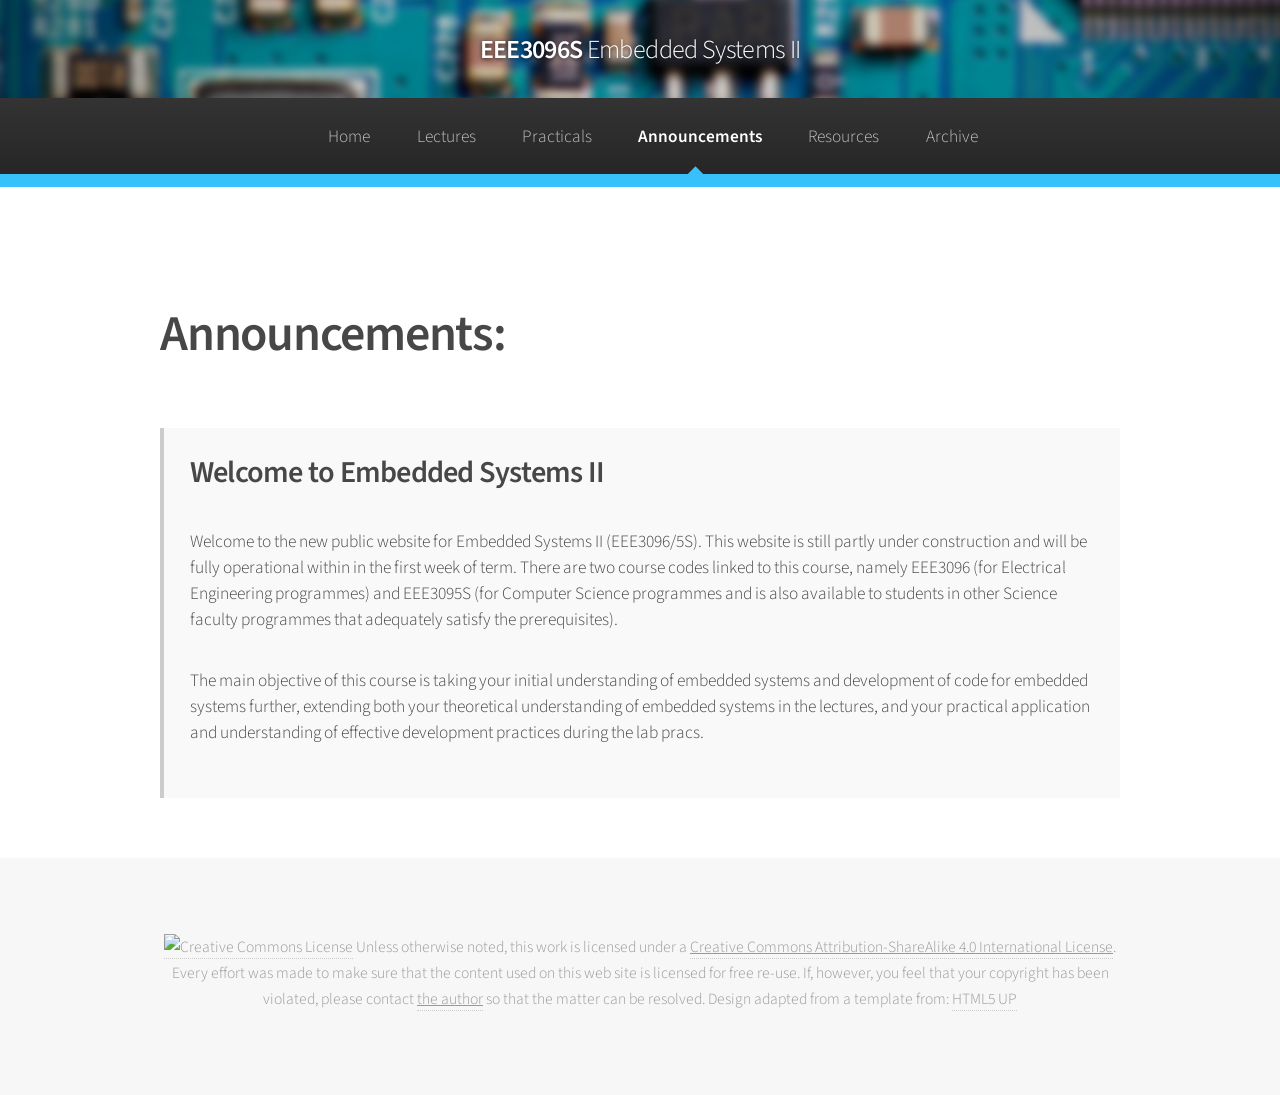
==== commit 01b185b9: "Added lectures to site. Added script to automatically generate PDF thumbnails and grouped zip files " ====
--- a/announcements.html
+++ b/announcements.html
@@ -32,7 +32,7 @@
 						<li><a href="lectures.html">Lectures</a></li>
 						<li><a href="practicals.html">Practicals</a></li>
 						<li class="current"><a href="announcements.html">Announcements</a></li>
-						<li><a href="links.html">Links</a></li>
+						<li><a href="resources.html">Resources</a></li>
 						<li><a href="archive.html">Archive</a></li>
 					</ul>
 				</nav>
